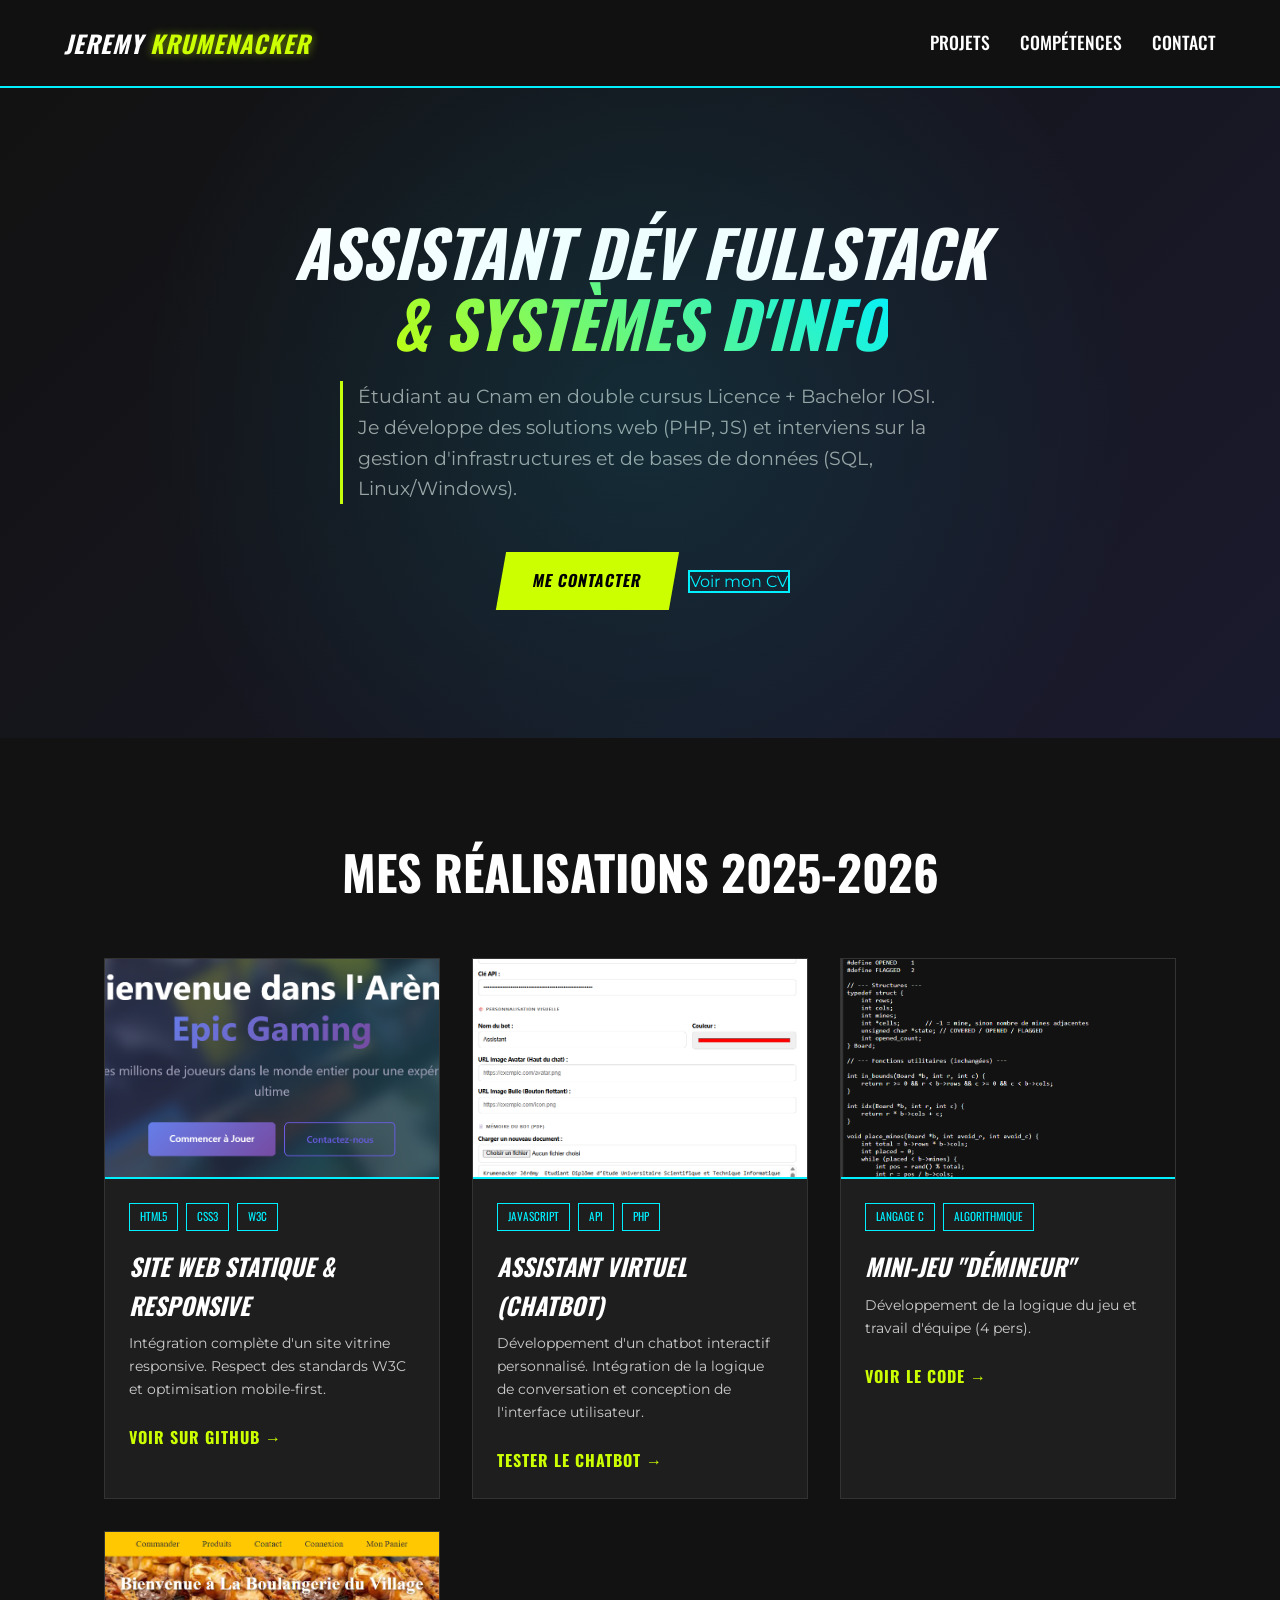
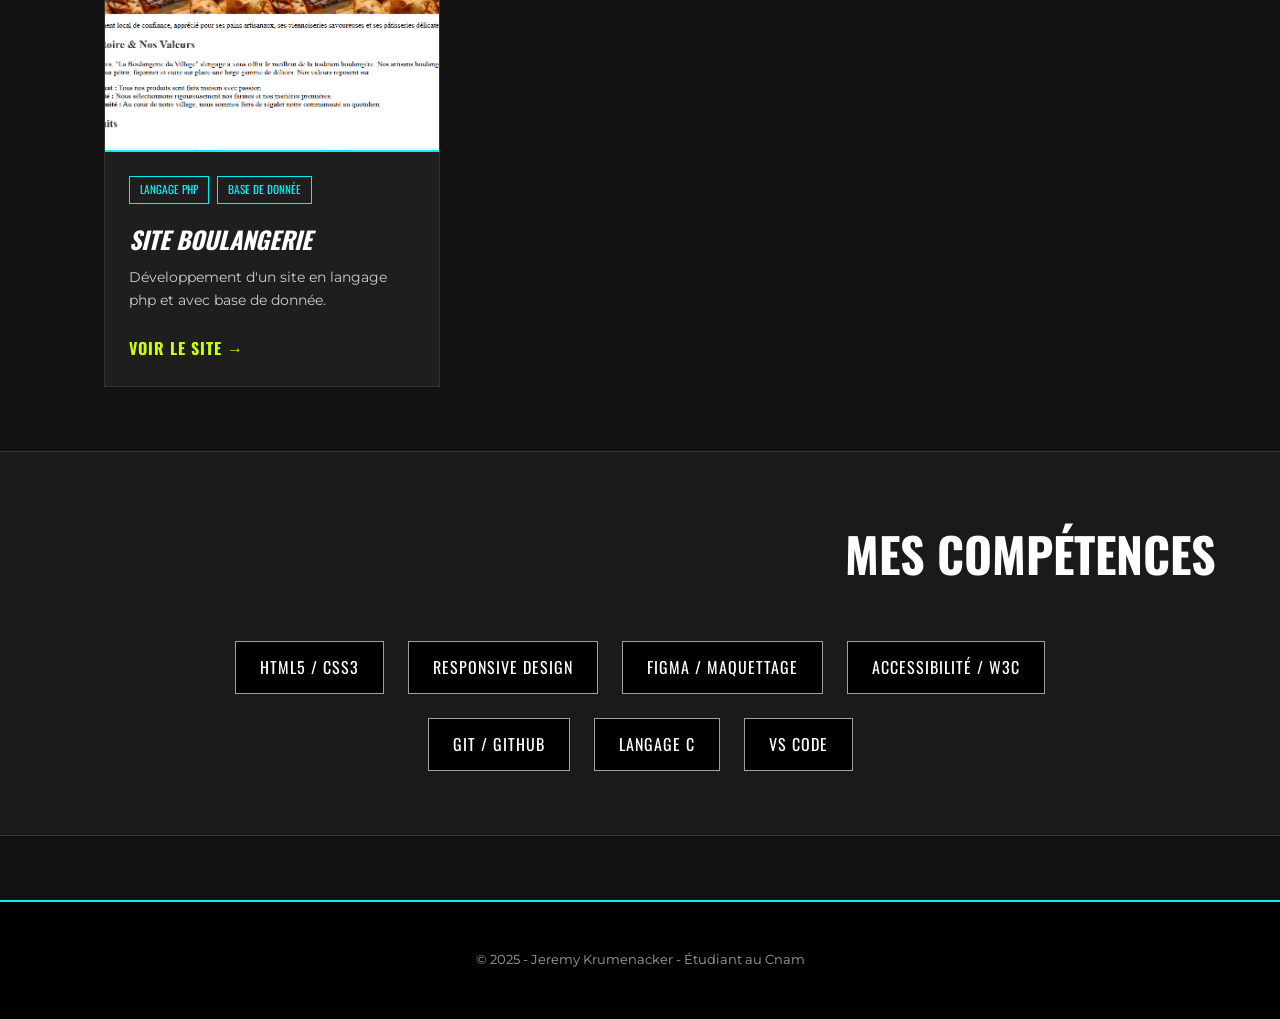
==== index.html @ d582987f "Update index.html" ====
<!DOCTYPE html>
<html lang="fr">
<head>
    <meta charset="UTF-8">
    <meta name="viewport" content="width=device-width, initial-scale=1.0">
    <title>Portfolio | ASSISTANT DÉVELOPPEUR FULLSTACK & SYSTÈMES D’INFORMATION</title>
    <meta name="description" content="Portfolio d'étudiant Intégrateur Web au Cnam. Projets HTML/CSS, C et Design UX/UI.">
    
    <link href="https://fonts.googleapis.com/css2?family=Montserrat:wght@400;600&family=Oswald:wght@500;700&display=swap" rel="stylesheet">
    
    <link rel="stylesheet" href="Portfolio.css">
</head>
<body>

    <header>
        <div class="logo">Jeremy<span> Krumenacker</span></div>
        <nav>
            <ul>
                <li><a href="#projets">Projets</a></li>
                <li><a href="#competences">Compétences</a></li>
                <li><a href="mailto:Jeremykrumenacker5@gmail.com">Contact</a></li>
            </ul>
        </nav>
    </header>

    <section class="hero">
        <h1>ASSISTANT Dév Fullstack <br><span>& Systèmes d'Info</span></h1>
        <p>Étudiant au Cnam en double cursus Licence + Bachelor IOSI. Je développe des solutions web (PHP, JS) et interviens sur la gestion d'infrastructures et de bases de données (SQL, Linux/Windows).</p>
        <div>
            <a href="mailto:Jeremykrumenacker5@gmail.com" class="btn">Me contacter</a>
            <a href="CV_JEREMY_KRUMENACKER.pdf" target="_blank" class="btn-secondary">Voir mon CV</a>
        </div>
    </section>

    <main>
        <h2 class="section-title" id="projets">Mes Réalisations 2025-2026</h2>
        
        <div class="projects-grid">
            
            <article class="project-card">
                <div class="card-img">
                    <img src="image/projetweb.png" alt="Site Web Responsive">

                </div>
                <div class="card-content">
                    <div class="tags">
                        <span class="tag">HTML5</span>
                        <span class="tag">CSS3</span>
                        <span class="tag">W3C</span>
                    </div>
                    <h3>Site Web Statique & Responsive</h3>
                    <p>Intégration complète d'un site vitrine responsive. Respect des standards W3C et optimisation mobile-first.</p>
                    <a href="https://github.com/Youngstonex/Projet-HTML-2025#" class="project-link">Voir sur GitHub &rarr;</a>
                </div>
            </article>

            <article class="project-card">
                <div class="card-img">
                    <img src="image/Img_chatbot.png" alt="Interface du Chatbot">
                </div>
                <div class="card-content">
                    <div class="tags">
                        <span class="tag">JavaScript</span>
                        <span class="tag">API</span>
                        <span class="tag">PHP</span>
                    </div>
                    <h3>Assistant Virtuel (Chatbot)</h3>
                    <p>Développement d'un chatbot interactif personnalisé. Intégration de la logique de conversation et conception de l'interface utilisateur.</p>
                    <a href="public/admin.php" class="project-link">Tester le chatbot &rarr;</a>
                </div>
            </article>

            <article class="project-card">
                <div class="card-img">
                    <img src="image/jeu.png" alt="Jeu Démineur en C">
                </div>
                <div class="card-content">
                    <div class="tags">
                        <span class="tag">Langage C</span>
                        <span class="tag">Algorithmique</span>
                    </div>
                    <h3>Mini-Jeu "Démineur"</h3>
                    <p>Développement de la logique du jeu et travail d'équipe (4 pers).</p>
                    <a href="Jeu_du _demineur.c" class="project-link">Voir le code &rarr;</a>
                </div>
            </article>
            <article class="project-card">
                <div class="card-img">
                    <img src="image/Image_site_boulangerie.png" alt="Site boulangerie.php">
                </div>
                <div class="card-content">
                    <div class="tags">
                        <span class="tag">Langage PHP</span>
                        <span class="tag">Base de Donnée</span>
                    </div>
                    <h3>Site Boulangerie</h3>
                    <p>Développement d'un site en langage php et avec base de donnée.</p>
                    <a href="mon-dossier/index.html" class="project-link">Voir le site &rarr;</a>
                </div>
            </article>

        </div>
    </main>

    <section class="skills-section" id="competences">
        <h2 class="section-title" style="margin-top:0;">Mes Compétences</h2>
        <div class="skills-list">
            <span class="skill-item">HTML5 / CSS3</span>
            <span class="skill-item">Responsive Design</span>
            <span class="skill-item">Figma / Maquettage</span>
            <span class="skill-item">Accessibilité / W3C</span>
            <span class="skill-item">Git / GitHub</span>
            <span class="skill-item">Langage C</span>
            <span class="skill-item">VS Code</span>
        </div>
    </section>

    <footer id="contact">
        <p>&copy; 2025 - Jeremy Krumenacker - Étudiant au Cnam</p>
       
    </footer>

</body>
</html>
---- Portfolio.css ----
:root {
    --bg-dark: #121212;
    --bg-card: #1E1E1E;
    --neon-green: #CCFF00;
    --neon-blue: #00F0FF;
    --text-white: #FFFFFF;
    --text-gray: #A0A0A0;
}

* {
    margin: 0;
    padding: 0;
    box-sizing: border-box;
}

body {
    font-family: 'Montserrat', sans-serif;
    background-color: var(--bg-dark);
    color: var(--text-white);
    line-height: 1.6;
    overflow-x: hidden;
}

a {
    text-decoration: none;
    color: inherit;
    transition: 0.3s;
}

ul {
    list-style: none;
}

header {
    background: rgba(18, 18, 18, 0.95);
    padding: 1.5rem 5%;
    display: flex;
    justify-content: space-between;
    align-items: center;
    border-bottom: 2px solid var(--neon-blue);
    position: sticky;
    top: 0;
    z-index: 100;
    backdrop-filter: blur(10px);
}

.logo {
    font-family: 'Oswald', sans-serif;
    font-weight: 700;
    font-size: 1.5rem;
    text-transform: uppercase;
    font-style: italic;
    letter-spacing: 1px;
}

.logo span {
    color: var(--neon-green);
    text-shadow: 0 0 10px rgba(204, 255, 0, 0.5);
}

nav ul {
    display: flex;
    gap: 30px;
}

nav a {
    font-family: 'Oswald', sans-serif;
    font-weight: 500;
    text-transform: uppercase;
    font-size: 1.1rem;
    position: relative;
}

nav a::after {
    content: '';
    position: absolute;
    width: 0;
    height: 3px;
    bottom: -5px;
    left: 0;
    background-color: var(--neon-green);
    transition: width 0.3s ease;
}

nav a:hover {
    color: var(--neon-green);
}

nav a:hover::after {
    width: 100%;
}

.hero {
    padding: 8rem 5%;
    text-align: center;
    background: linear-gradient(135deg, #121212 0%, #1a1a2e 100%);
    position: relative;
}

.hero::before {
    content: '';
    position: absolute;
    top: 0;
    left: 0;
    width: 100%;
    height: 100%;
    background: radial-gradient(circle at center, rgba(0, 240, 255, 0.1) 0%, transparent 70%);
    pointer-events: none;
}

.hero h1 {
    font-family: 'Oswald', sans-serif;
    font-size: 4rem;
    text-transform: uppercase;
    font-style: italic;
    line-height: 1.1;
    margin-bottom: 1.5rem;
}

.hero h1 span {
    background: -webkit-linear-gradient(45deg, var(--neon-green), var(--neon-blue));
    -webkit-background-clip: text;
    -webkit-text-fill-color: transparent;
}

.hero p {
    font-size: 1.2rem;
    color: var(--text-gray);
    max-width: 600px;
    margin: 0 auto 3rem;
    border-left: 3px solid var(--neon-green);
    padding-left: 15px;
    text-align: left;
    display: inline-block;
}

.btn {
    display: inline-block;
    padding: 1rem 2rem;
    background: var(--neon-green);
    color: black;
    font-family: 'Oswald', sans-serif;
    font-weight: 700;
    text-transform: uppercase;
    letter-spacing: 1px;
    transform: skew(-10deg);
    border: none;
    margin: 0 10px;
}

.btn:hover {
    background: white;
    box-shadow: 0 0 20px rgba(255, 255, 255, 0.5);
    transform: skew(-10deg) translateY(-3px);
}

.btn span, .btn {
    display: inline-block;
}

.btn-secondary {
    background: transparent;
    border: 2px solid var(--neon-blue);
    color: var(--neon-blue);
}

.btn-secondary:hover {
    background: var(--neon-blue);
    color: black;
    box-shadow: 0 0 20px rgba(0, 240, 255, 0.5);
}

.section-title {
    text-align: center;
    margin: 6rem 0 3rem;
    font-family: 'Oswald', sans-serif;
    font-size: 3rem;
    text-transform: uppercase;
    color: white;
    position: relative;
    display: inline-block;
    left: 50%;
    transform: translateX(-50%);
}



.projects-grid {
    display: grid;
    grid-template-columns: repeat(auto-fit, minmax(300px, 1fr));
    gap: 2rem;
    padding: 0 5% 4rem;
    max-width: 1200px;
    margin: 0 auto;
}

.project-card {
    background: var(--bg-card);
    border: 1px solid #333;
    border-radius: 0;
    position: relative;
    overflow: hidden;
    transition: 0.4s cubic-bezier(0.175, 0.885, 0.32, 1.275);
}

.project-card:hover {
    transform: translateY(-10px);
    border-color: var(--neon-green);
    box-shadow: 0 10px 30px rgba(0,0,0,0.5);
}

.card-img {
    height: 220px;
    background: #2a2a2a;
    display: flex;
    align-items: center;
    justify-content: center;
    color: var(--text-gray);
    font-family: 'Oswald', sans-serif;
    letter-spacing: 2px;
    border-bottom: 2px solid var(--neon-blue);
    position: relative;
}

.card-img::after {
    content: '▶';
    font-size: 2rem;
    color: white;
    opacity: 0.5;
}

.card-content {
    padding: 1.5rem;
    display: flex;
    flex-direction: column;
}

.tags {
    display: flex;
    gap: 8px;
    margin-bottom: 1rem;
    flex-wrap: wrap;
}

.tag {
    font-size: 0.7rem;
    background: transparent;
    color: var(--neon-blue);
    border: 1px solid var(--neon-blue);
    padding: 4px 10px;
    font-family: 'Oswald', sans-serif;
    text-transform: uppercase;
}

.card-content h3 {
    font-family: 'Oswald', sans-serif;
    font-size: 1.5rem;
    margin-bottom: 0.5rem;
    text-transform: uppercase;
    font-style: italic;
}

.card-content p {
    font-size: 0.9rem;
    color: #ccc;
    margin-bottom: 1.5rem;
}

.project-link {
    color: var(--neon-green);
    font-weight: 700;
    text-transform: uppercase;
    letter-spacing: 1px;
    display: inline-block;
    margin-top: auto;
    font-family: 'Oswald', sans-serif;
}

.project-link:hover {
    text-decoration: underline;
}

.skills-section {
    background: #1a1a1a;
    padding: 4rem 5%;
    text-align: center;
    border-top: 1px solid #333;
    border-bottom: 1px solid #333;
}

.skills-list {
    display: flex;
    justify-content: center;
    gap: 1.5rem;
    flex-wrap: wrap;
    max-width: 900px;
    margin: 0 auto;
}

.skill-item {
    padding: 0.8rem 1.5rem;
    background: black;
    border: 1px solid var(--text-gray);
    color: white;
    font-family: 'Oswald', sans-serif;
    text-transform: uppercase;
    letter-spacing: 1px;
    transition: 0.3s;
    position: relative;
    overflow: hidden;
}

.skill-item::after {
    content: '';
    position: absolute;
    bottom: 0;
    left: 0;
    width: 0;
    height: 3px;
    background: var(--neon-green);
    transition: width 0.3s;
}

.skill-item:hover {
    border-color: var(--neon-green);
    color: var(--neon-green);
    transform: scale(1.05);
}

.skill-item:hover::after {
    width: 100%;
}

footer {
    background: black;
    color: var(--text-gray);
    text-align: center;
    padding: 3rem;
    margin-top: 4rem;
    font-size: 0.8rem;
    border-top: 2px solid var(--neon-blue);
}

@media (max-width: 768px) {
    .hero h1 {
        font-size: 2.5rem;
    }
    .nav ul {
        gap: 15px;
    }
    .btn {
        width: 100%;
        margin: 10px 0;
        transform: skew(0deg);
    }
}

.card-img {
    padding: 0; 
}

.card-img img {
    width: 100%;
    height: 100%;
    object-fit: cover; 
    display: block;
}

.card-img::after {
    content: ''; 
    background: rgba(0,0,0,0.3); 
    position: absolute;
    top: 0; left: 0; width: 100%; height: 100%;
    opacity: 0;
    transition: 0.3s;
}

.project-card:hover .card-img::after {
    opacity: 1;
}
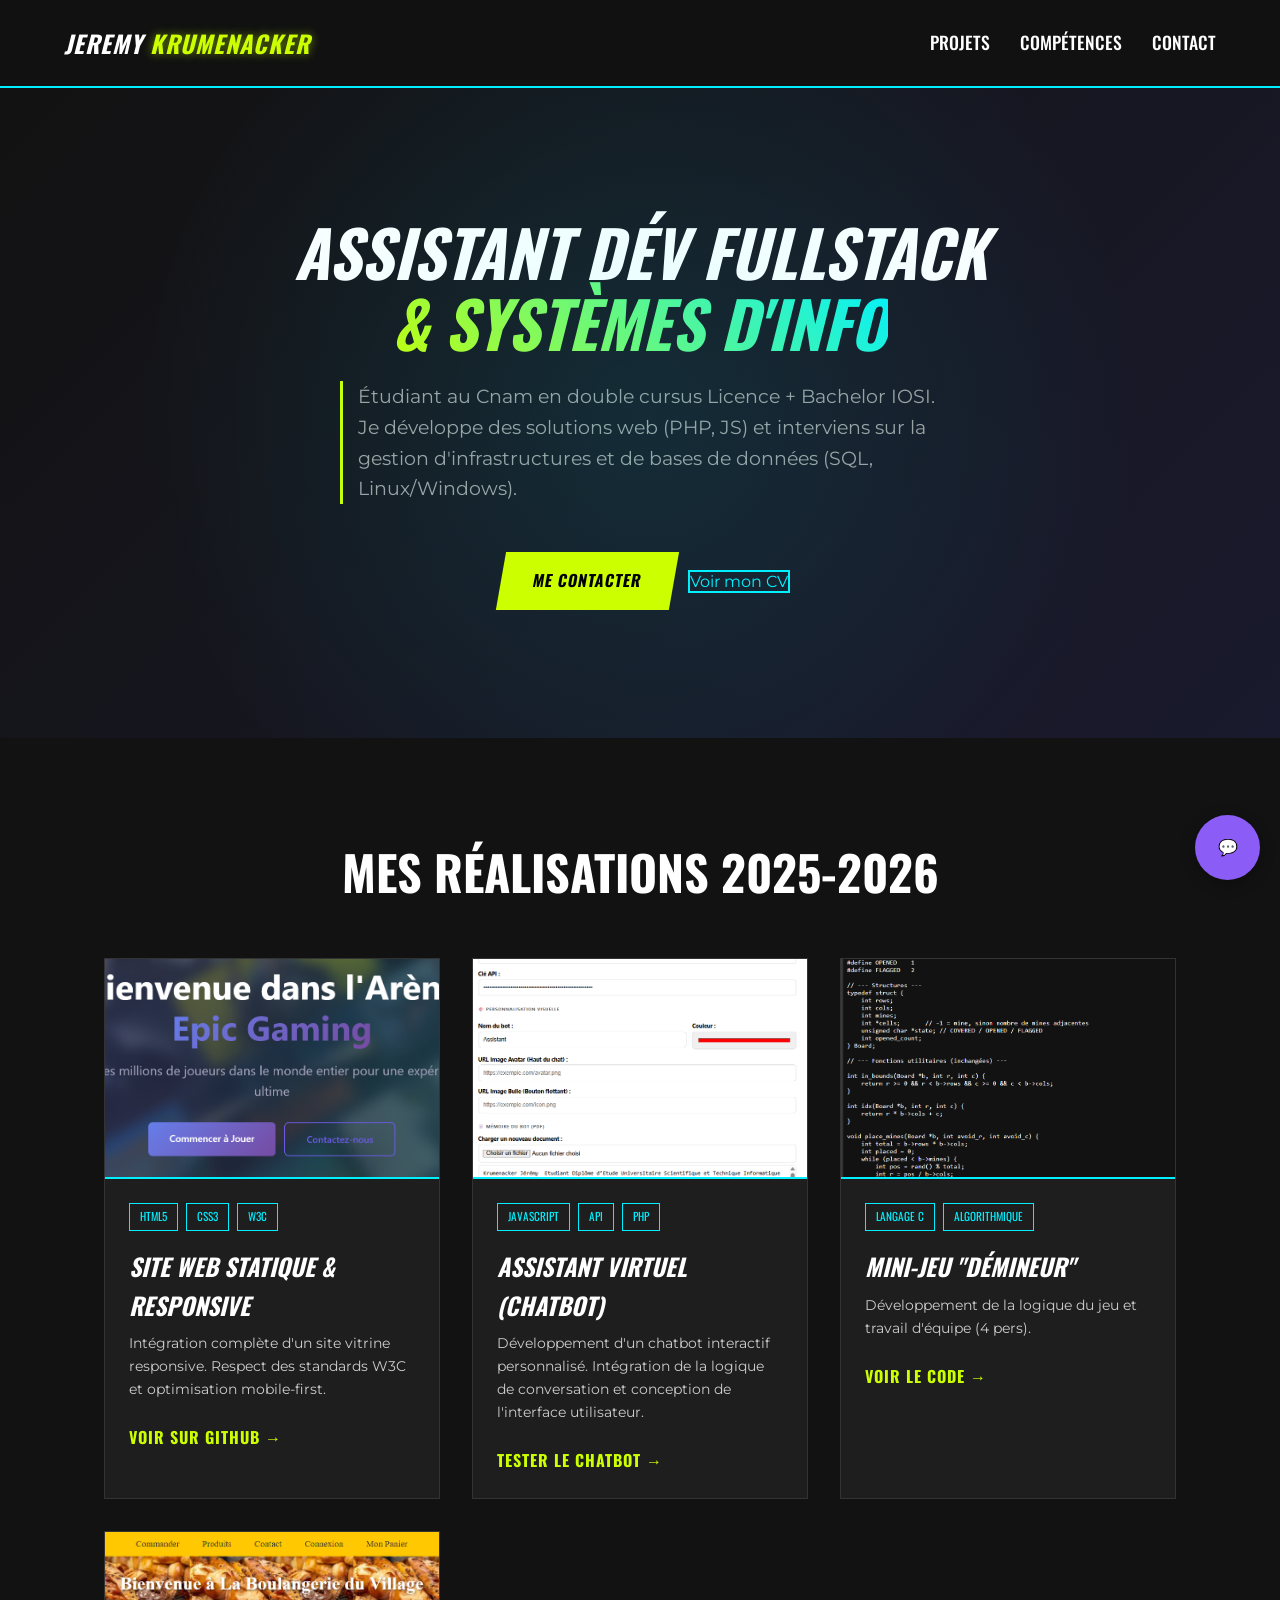
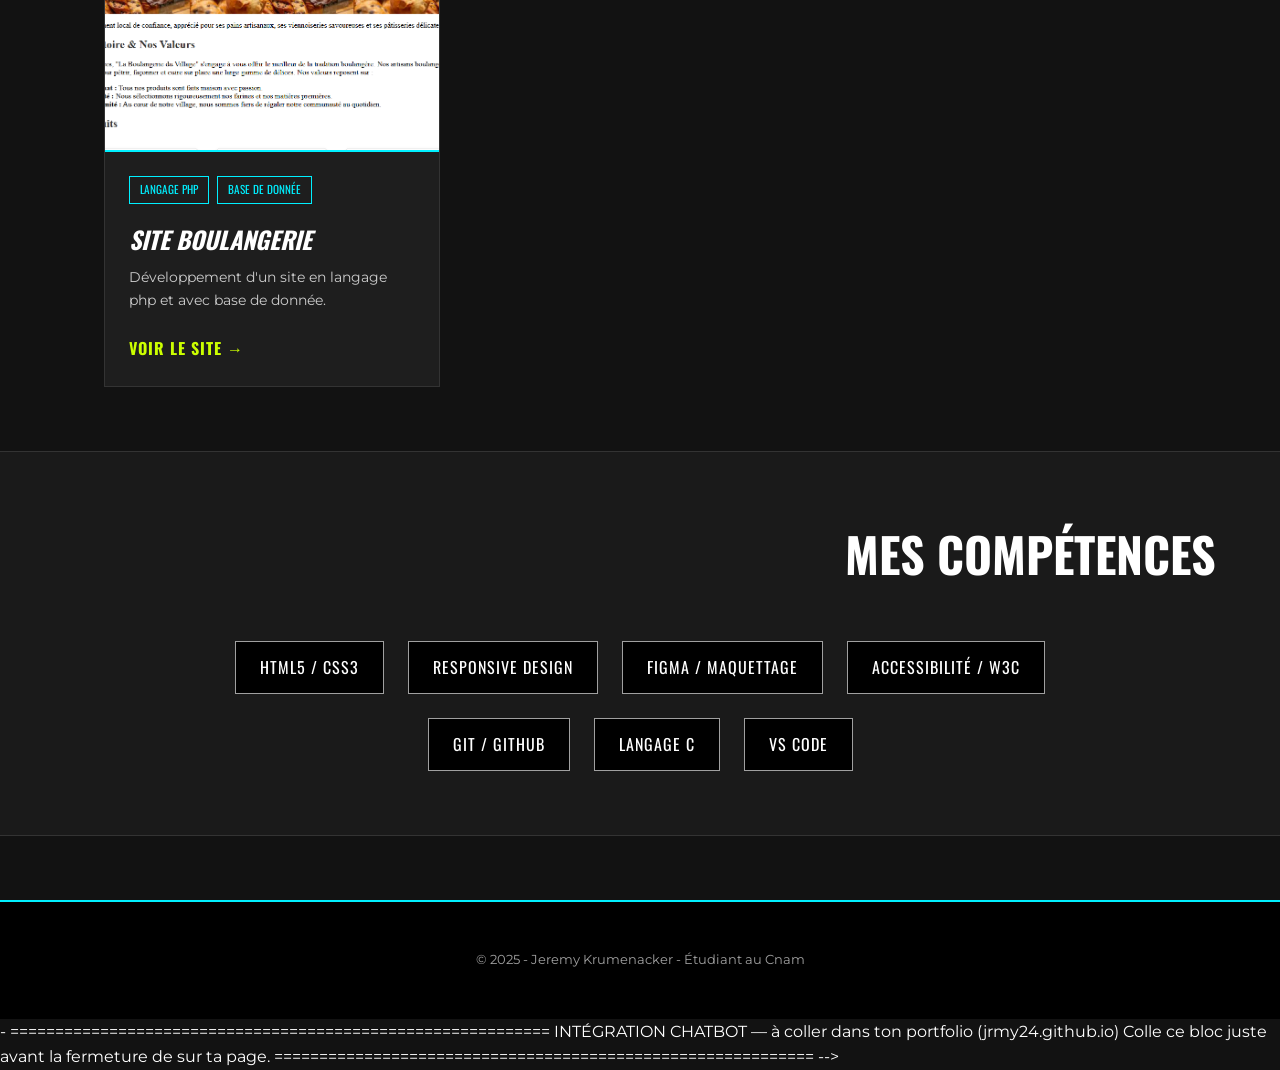
==== commit cf3f514c: "Update index.html" ====
--- a/index.html
+++ b/index.html
@@ -24,7 +24,7 @@
     </header>
 
     <section class="hero">
-        <h1>ASSISTANT Dév Fullstack <br><span>& Systèmes d'Info</span></h1>
+        <h1>ASSISTANT Dév Fullstack <br><span>& Systèmes d'Info </span></h1>
         <p>Étudiant au Cnam en double cursus Licence + Bachelor IOSI. Je développe des solutions web (PHP, JS) et interviens sur la gestion d'infrastructures et de bases de données (SQL, Linux/Windows).</p>
         <div>
             <a href="mailto:Jeremykrumenacker5@gmail.com" class="btn">Me contacter</a>
@@ -56,7 +56,7 @@
 
             <article class="project-card">
                 <div class="card-img">
-                    <img src="image/Img_chatbot.png" alt="Interface du Chatbot">
+                    <img src="image/Img_chatbot.jpg" alt="Interface du Chatbot">
                 </div>
                 <div class="card-content">
                     <div class="tags">
@@ -66,7 +66,7 @@
                     </div>
                     <h3>Assistant Virtuel (Chatbot)</h3>
                     <p>Développement d'un chatbot interactif personnalisé. Intégration de la logique de conversation et conception de l'interface utilisateur.</p>
-                    <a href="public/admin.php" class="project-link">Tester le chatbot &rarr;</a>
+                    <a href="https://github.com/JrMy24/Mon-Portfolio/tree/main/public" class="project-link">Tester le chatbot &rarr;</a>
                 </div>
             </article>
 
@@ -119,6 +119,46 @@
         <p>&copy; 2025 - Jeremy Krumenacker - Étudiant au Cnam</p>
        
     </footer>
-
+- ============================================================
+  INTÉGRATION CHATBOT — à coller dans ton portfolio (jrmy24.github.io)
+  Colle ce bloc juste avant la fermeture de </body> sur ta page.
+============================================================ -->
+ 
+<div id="dakrea-btn" style="position:fixed; bottom:20px; right:20px; cursor:pointer; z-index:9999;">
+    <div id="btn-style" style="width:65px; height:65px; border-radius:50%; display:flex; align-items:center; justify-content:center; box-shadow:0 4px 15px rgba(0,0,0,0.3); overflow:hidden; transition: transform 0.2s ease;">
+        <div id="btn-icon">💬</div>
+    </div>
+</div>
+ 
+<iframe id="dakrea-win" src="https://chatbotbackend.freedev.app/widget.php" style="display:none; position:fixed; bottom:100px; right:20px; width:350px; height:500px; border:none; border-radius:15px; box-shadow:0 10px 40px rgba(0,0,0,0.2); z-index:9999;"></iframe>
+ 
+<script>
+    // Synchronisation de la couleur du bouton avec config.json (réglages publics, sans risque)
+    fetch('https://chatbotbackend.freedev.app/config.php')
+        .then(r => r.json())
+        .then(config => {
+            const style = document.getElementById('btn-style');
+            style.style.background = config.bot_color || '#007bff';
+            document.getElementById('btn-icon').style.color = "white";
+            document.getElementById('btn-icon').style.fontSize = "30px";
+        })
+        .catch(() => {
+            // Si le fetch échoue (ex: serveur indisponible), couleur de secours
+            document.getElementById('btn-style').style.background = '#8b5cf6';
+        });
+ 
+    document.getElementById('dakrea-btn').onclick = () => {
+        const f = document.getElementById('dakrea-win');
+        f.style.display = (f.style.display === 'none') ? 'block' : 'none';
+    };
+ 
+    // Petit effet visuel au survol du bouton
+    document.getElementById('dakrea-btn').addEventListener('mouseenter', () => {
+        document.getElementById('btn-style').style.transform = 'scale(1.08)';
+    });
+    document.getElementById('dakrea-btn').addEventListener('mouseleave', () => {
+        document.getElementById('btn-style').style.transform = 'scale(1)';
+    });
+</script>
 </body>
 </html>
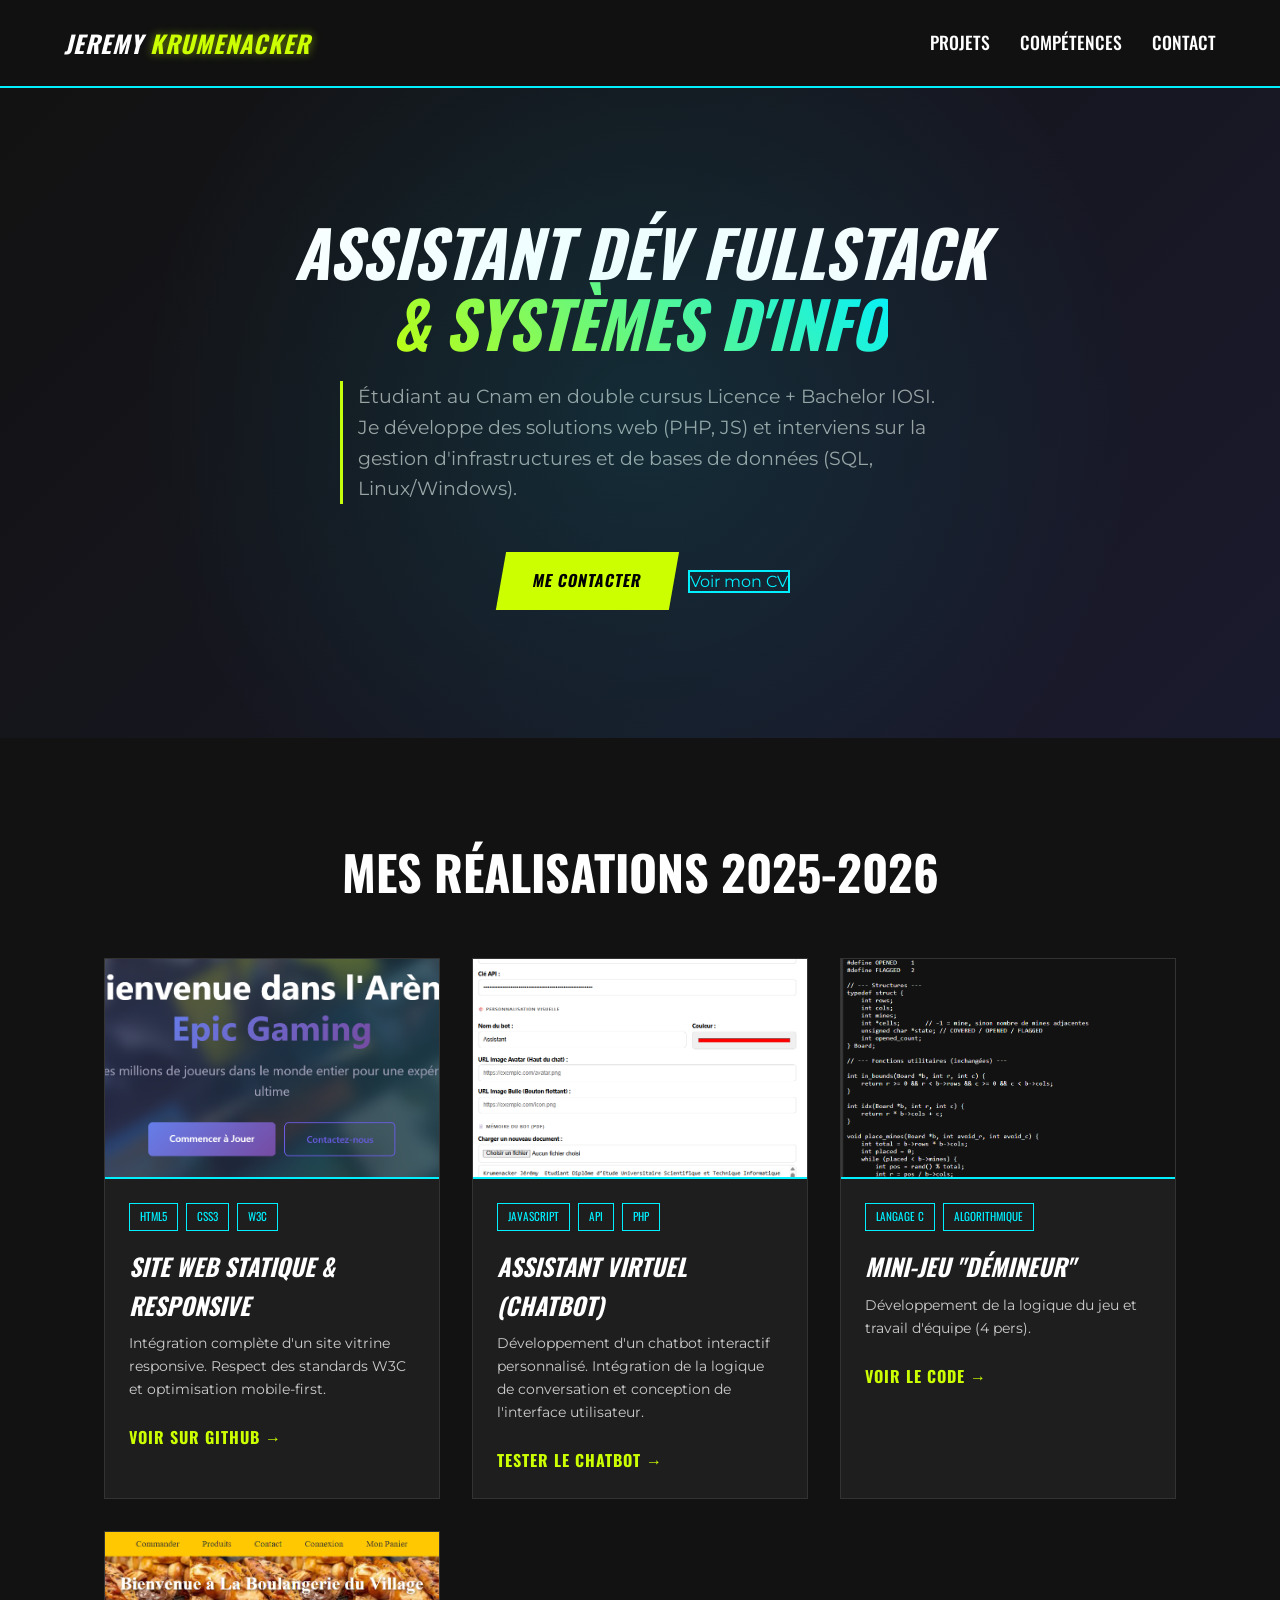
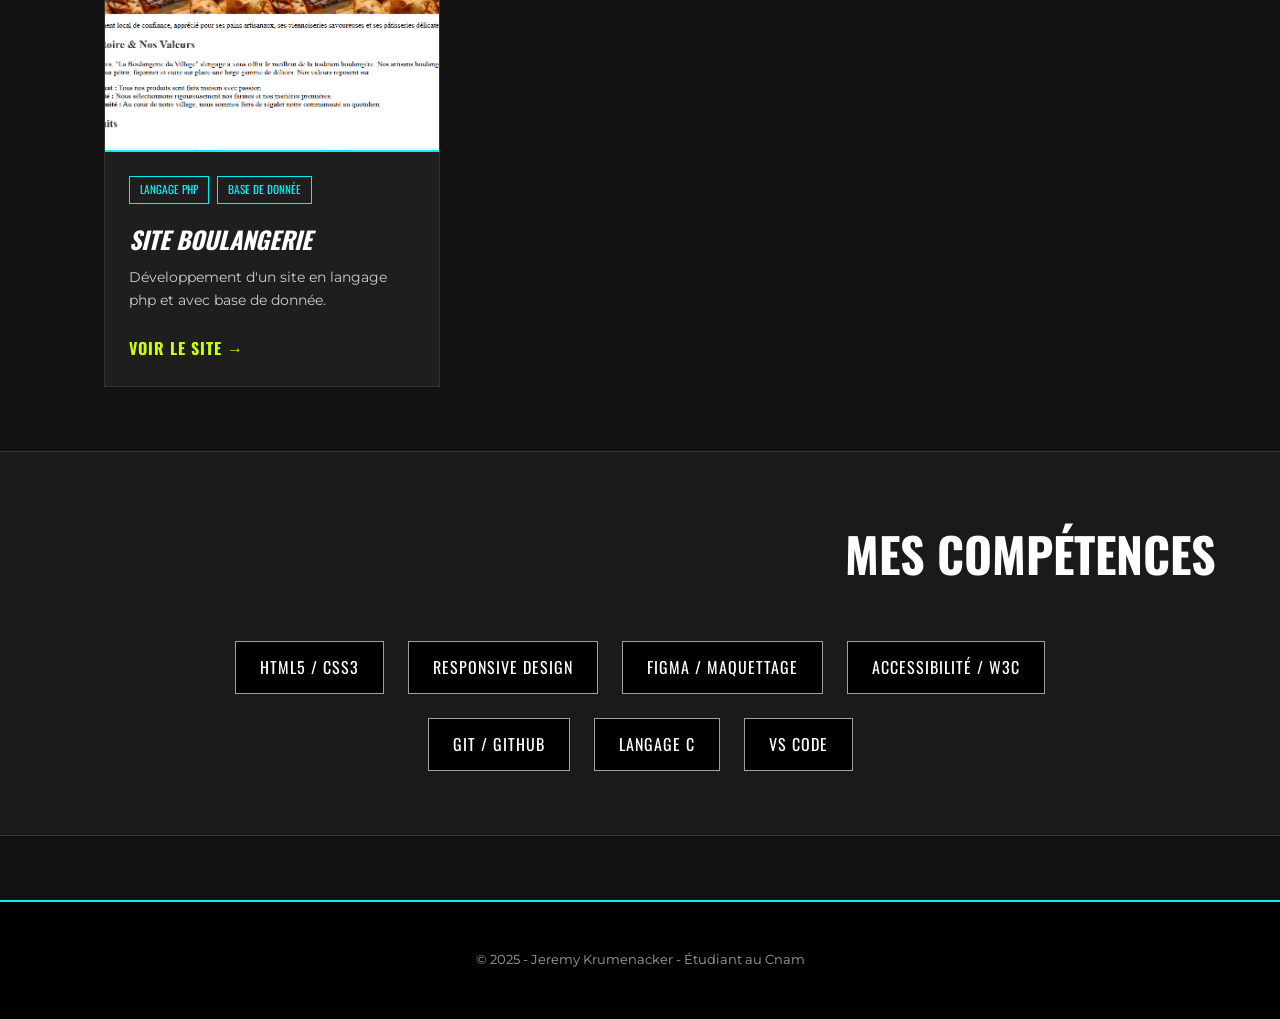
==== commit 46c6e67f: "Update index.html" ====
--- a/index.html
+++ b/index.html
@@ -119,46 +119,6 @@
         <p>&copy; 2025 - Jeremy Krumenacker - Étudiant au Cnam</p>
        
     </footer>
-- ============================================================
-  INTÉGRATION CHATBOT — à coller dans ton portfolio (jrmy24.github.io)
-  Colle ce bloc juste avant la fermeture de </body> sur ta page.
-============================================================ -->
- 
-<div id="dakrea-btn" style="position:fixed; bottom:20px; right:20px; cursor:pointer; z-index:9999;">
-    <div id="btn-style" style="width:65px; height:65px; border-radius:50%; display:flex; align-items:center; justify-content:center; box-shadow:0 4px 15px rgba(0,0,0,0.3); overflow:hidden; transition: transform 0.2s ease;">
-        <div id="btn-icon">💬</div>
-    </div>
-</div>
- 
-<iframe id="dakrea-win" src="https://chatbotbackend.freedev.app/widget.php" style="display:none; position:fixed; bottom:100px; right:20px; width:350px; height:500px; border:none; border-radius:15px; box-shadow:0 10px 40px rgba(0,0,0,0.2); z-index:9999;"></iframe>
- 
-<script>
-    // Synchronisation de la couleur du bouton avec config.json (réglages publics, sans risque)
-    fetch('https://chatbotbackend.freedev.app/config.php')
-        .then(r => r.json())
-        .then(config => {
-            const style = document.getElementById('btn-style');
-            style.style.background = config.bot_color || '#007bff';
-            document.getElementById('btn-icon').style.color = "white";
-            document.getElementById('btn-icon').style.fontSize = "30px";
-        })
-        .catch(() => {
-            // Si le fetch échoue (ex: serveur indisponible), couleur de secours
-            document.getElementById('btn-style').style.background = '#8b5cf6';
-        });
- 
-    document.getElementById('dakrea-btn').onclick = () => {
-        const f = document.getElementById('dakrea-win');
-        f.style.display = (f.style.display === 'none') ? 'block' : 'none';
-    };
- 
-    // Petit effet visuel au survol du bouton
-    document.getElementById('dakrea-btn').addEventListener('mouseenter', () => {
-        document.getElementById('btn-style').style.transform = 'scale(1.08)';
-    });
-    document.getElementById('dakrea-btn').addEventListener('mouseleave', () => {
-        document.getElementById('btn-style').style.transform = 'scale(1)';
-    });
-</script>
+
 </body>
 </html>
